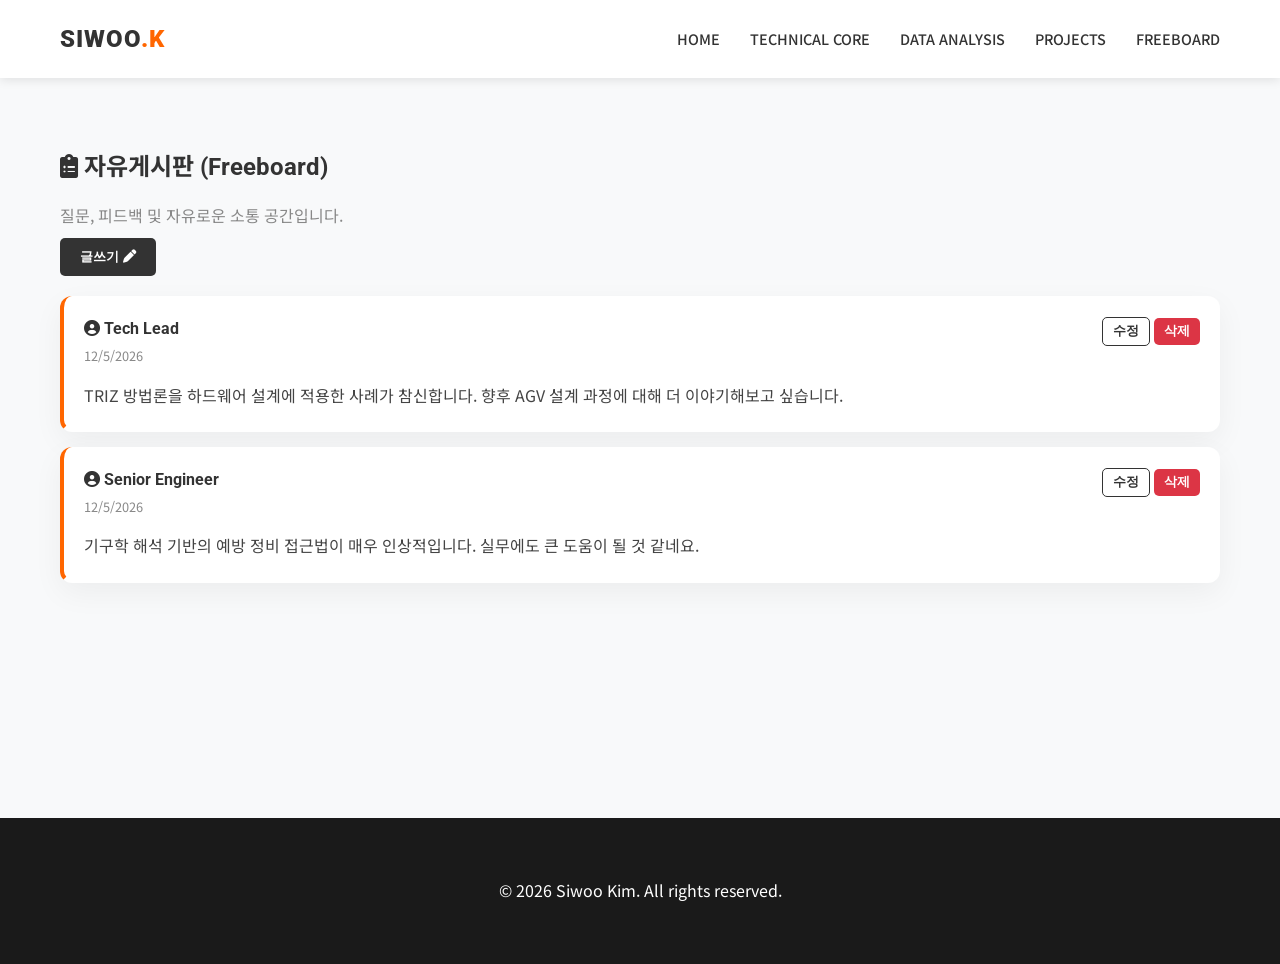
==== board.html @ 8e566737 "Add files via upload" ====
<!DOCTYPE html>
<html lang="ko">
<head>
    <meta charset="UTF-8">
    <meta name="viewport" content="width=device-width, initial-scale=1.0">
    <title>자유게시판 | 김시우 포트폴리오</title>
    <link rel="stylesheet" href="style.css">
    <link href="https://fonts.googleapis.com/css2?family=Noto+Sans+KR:wght@300;400;500;700;900&family=Roboto:wght@400;700&display=swap" rel="stylesheet">
    <link rel="stylesheet" href="https://cdnjs.cloudflare.com/ajax/libs/font-awesome/6.0.0/css/all.min.css" integrity="sha512-9usAa10IRO0HhonpyAIVpjrylPvoDwiPUiKdWk5t3PyolY1cOd4DSE0Ga+ri4AuTroPR5aQvXU9xC6qOPnzFeg==" crossorigin="anonymous" referrerpolicy="no-referrer" />
</head>
<body class="bg-light">

    <!-- Navigation -->
    <nav id="navbar" style="position: sticky; top: 0; background: #fff;">
        <div class="nav-container">
            <h1 class="logo">SIWOO<span>.K</span></h1>
            <ul class="nav-links">
                <li><a href="index.html#home">HOME</a></li>
                <li><a href="index.html#technical-core">TECHNICAL CORE</a></li>
                <li><a href="index.html#data-analysis">DATA ANALYSIS</a></li>
                <li><a href="index.html#projects">PROJECTS</a></li>
                <li><a href="board.html">FREEBOARD</a></li>
            </ul>
        </div>
    </nav>

    <div class="container mt-20" style="padding-top: 50px; min-height: 80vh;">
        <div class="board-header">
            <h2><i class="fas fa-clipboard-list"></i> 자유게시판 (Freeboard)</h2>
            <p class="text-gray">질문, 피드백 및 자유로운 소통 공간입니다.</p>
            <button class="btn btn-primary mt-10" onclick="openWriteModal()">글쓰기 <i class="fas fa-pen"></i></button>
        </div>

        <div class="board-list mt-20" id="board-container">
            <!-- Posts will be injected here via JS -->
        </div>
    </div>

    <!-- Edit/Write Modal -->
    <div id="boardModal" class="modal">
        <div class="modal-content card">
            <span class="close-btn" onclick="closeModal()">&times;</span>
            <h3 id="modal-title">새 글 작성</h3>
            <div class="form-group">
                <input type="text" id="post-author" placeholder="작성자 닉네임" required>
            </div>
            <div class="form-group">
                <input type="password" id="post-password" placeholder="비밀번호 (수정/삭제용)" required>
            </div>
            <div class="form-group">
                <textarea id="post-content" rows="4" placeholder="내용을 입력하세요..." required></textarea>
            </div>
            <input type="hidden" id="post-id">
            <button class="btn btn-primary w-100" id="save-btn" onclick="savePost()">저장하기</button>
        </div>
    </div>

    <!-- Password Prompt Modal for Edit/Delete -->
    <div id="pwdModal" class="modal">
        <div class="modal-content card" style="max-width: 400px;">
            <span class="close-btn" onclick="closePwdModal()">&times;</span>
            <h3>비밀번호 확인</h3>
            <p id="pwd-msg" class="text-gray small-text">해당 글을 관리하기 위해 비밀번호를 입력해주세요.</p>
            <div class="form-group mt-10">
                <input type="password" id="confirm-pwd" placeholder="비밀번호 입력">
            </div>
            <input type="hidden" id="pwd-action-type">
            <input type="hidden" id="pwd-post-id">
            <button class="btn btn-primary w-100 mt-10" onclick="verifyPassword()">확인</button>
        </div>
    </div>

    <footer>
        <div class="footer-content" style="padding: 20px;">
            <p>&copy; 2026 Siwoo Kim. All rights reserved.</p>
        </div>
    </footer>

    <script src="script.js"></script>
</body>
</html>
---- style.css ----
:root {
    --primary-color: #FF6600; /* Hanwha Orange */
    --primary-dark: #cc5200;
    --dark-bg: #1a1a1a;
    --dark-gray: #333333;
    --light-bg: #f8f9fa;
    --white: #ffffff;
    --text-color: #444444;
    --light-text: #888888;
    --transition: all 0.3s cubic-bezier(0.25, 0.8, 0.25, 1);
}

* {
    margin: 0;
    padding: 0;
    box-sizing: border-box;
    scroll-behavior: smooth;
}

body {
    font-family: 'Noto Sans KR', sans-serif;
    color: var(--text-color);
    line-height: 1.6;
    background-color: var(--white);
    overflow-x: hidden;
}

/* Typography */
h1, h2, h3, h4, h5 {
    font-family: 'Roboto', 'Noto Sans KR', sans-serif;
    color: var(--dark-gray);
    margin-bottom: 1rem;
}

.highlight {
    color: var(--primary-color);
}

.text-gray {
    color: var(--light-text);
}

.text-white {
    color: var(--white);
}

.text-white h2, .text-white h3, .text-white p {
    color: var(--white);
}

/* Utilities */
.section-padding {
    padding: 100px 0;
}

.bg-light {
    background-color: var(--light-bg);
}

.bg-dark {
    background-color: var(--dark-gray);
}

.container {
    max-width: 1200px;
    margin: 0 auto;
    padding: 0 20px;
}

.mt-10 { margin-top: 10px; }
.mt-20 { margin-top: 20px; }
.p-20 { padding: 20px; }

/* Navigation */
nav {
    position: fixed;
    top: 0;
    width: 100%;
    background-color: rgba(255, 255, 255, 0.95);
    backdrop-filter: blur(10px);
    z-index: 1000;
    box-shadow: 0 2px 10px rgba(0,0,0,0.1);
    transition: var(--transition);
}

.nav-container {
    display: flex;
    justify-content: space-between;
    align-items: center;
    max-width: 1200px;
    margin: 0 auto;
    padding: 20px;
}

.logo {
    font-size: 1.5rem;
    font-weight: 900;
    letter-spacing: 1px;
    margin: 0;
}

.logo span {
    color: var(--primary-color);
}

.nav-links {
    list-style: none;
    display: flex;
    gap: 30px;
}

.nav-links a {
    text-decoration: none;
    color: var(--dark-gray);
    font-weight: 500;
    font-size: 0.9rem;
    position: relative;
    transition: var(--transition);
}

.nav-links a::after {
    content: '';
    position: absolute;
    bottom: -5px;
    left: 0;
    width: 0;
    height: 2px;
    background-color: var(--primary-color);
    transition: var(--transition);
}

.nav-links a:hover {
    color: var(--primary-color);
}

.nav-links a:hover::after {
    width: 100%;
}

/* Hero Section */
.hero {
    height: 100vh;
    display: flex;
    align-items: center;
    justify-content: center;
    position: relative;
    background-image: url('images/hero.png');
    background-size: cover;
    background-position: center;
    background-attachment: fixed;
    /* Img placeholder, will be set via JS or inline later */
    background-color: var(--dark-bg);
    overflow: hidden;
}

#hero-bg-container {
    position: absolute;
    top:0; left:0; width:100%; height:100%;
    z-index: 0;
}

.hero-overlay {
    position: absolute;
    top: 0;
    left: 0;
    width: 100%;
    height: 100%;
    background: linear-gradient(135deg, rgba(26,26,26,0.9) 0%, rgba(26,26,26,0.6) 100%);
    z-index: 1;
}

.hero-content {
    position: relative;
    z-index: 2;
    text-align: center;
    max-width: 800px;
    padding: 0 20px;
}

.badge {
    display: inline-block;
    padding: 8px 16px;
    background-color: rgba(255, 102, 0, 0.2);
    color: var(--primary-color);
    border: 1px solid var(--primary-color);
    border-radius: 50px;
    font-weight: 500;
    font-size: 0.9rem;
    margin-bottom: 20px;
    letter-spacing: 1px;
}

.hero-content h2 {
    color: var(--white);
    font-size: 3rem;
    font-weight: 700;
    line-height: 1.3;
    margin-bottom: 20px;
}

.hero-subtext {
    color: #cccccc;
    font-size: 1.1rem;
    margin-bottom: 40px;
    font-weight: 300;
}

.cta-button {
    display: inline-block;
    padding: 15px 30px;
    background-color: var(--primary-color);
    color: var(--white);
    text-decoration: none;
    border-radius: 5px;
    font-weight: 700;
    font-size: 1rem;
    transition: var(--transition);
    box-shadow: 0 4px 15px rgba(255, 102, 0, 0.4);
}

.cta-button:hover {
    background-color: var(--primary-dark);
    transform: translateY(-3px);
    box-shadow: 0 6px 20px rgba(255, 102, 0, 0.6);
}

/* Sections */
.section-title {
    font-size: 2.5rem;
    text-align: center;
    margin-bottom: 10px;
    position: relative;
}

.section-title span {
    color: var(--primary-color);
}

.section-subtitle {
    text-align: center;
    margin-bottom: 50px;
    font-size: 1.1rem;
    color: var(--light-text);
}

/* Grid Layouts & Cards */
.grid-layout {
    display: grid;
    grid-template-columns: repeat(auto-fit, minmax(300px, 1fr));
    gap: 30px;
    margin-bottom: 50px;
}

.card {
    background: var(--white);
    padding: 40px 30px;
    border-radius: 12px;
    box-shadow: 0 10px 30px rgba(0,0,0,0.05);
    transition: var(--transition);
    border-bottom: 4px solid transparent;
}

.card:hover, .hover-effect:hover {
    transform: translateY(-10px);
    box-shadow: 0 15px 40px rgba(0,0,0,0.1);
    border-bottom: 4px solid var(--primary-color);
}

.card-icon {
    font-size: 2.5rem;
    color: var(--primary-color);
    margin-bottom: 20px;
}

.skill-list, .bullet-list {
    list-style: none;
    margin: 20px 0;
}

.skill-list li, .bullet-list li {
    position: relative;
    padding-left: 25px;
    margin-bottom: 10px;
}

.skill-list li::before, .bullet-list li::before {
    content: '\f0da'; /* FontAwesome right arrow */
    font-family: 'Font Awesome 5 Free';
    font-weight: 900;
    position: absolute;
    left: 0;
    color: var(--primary-color);
}

.impact-text {
    margin-top: 20px;
    padding-top: 20px;
    border-top: 1px solid #eee;
    font-weight: 500;
    color: var(--primary-color);
    font-size: 0.95rem;
}

.impact-box {
    background-color: rgba(255, 102, 0, 0.1);
    border-left: 4px solid var(--primary-color);
    padding: 15px;
    border-radius: 0 8px 8px 0;
}

/* Glassmorphism */
.glass {
    background: rgba(255, 255, 255, 0.05);
    backdrop-filter: blur(10px);
    -webkit-backdrop-filter: blur(10px);
    border: 1px solid rgba(255, 255, 255, 0.1);
    border-radius: 12px;
}

.bg-dark .glass {
    background: rgba(0, 0, 0, 0.2);
    border: 1px solid rgba(255, 255, 255, 0.05);
}

/* Image Placeholders / Gallery */
.image-gallery {
    display: grid;
    grid-template-columns: repeat(auto-fit, minmax(400px, 1fr));
    gap: 30px;
}

.gallery-item {
    padding: 20px;
    background: var(--white);
    border-radius: 12px;
    box-shadow: 0 5px 20px rgba(0,0,0,0.05);
}

.img-placeholder {
    width: 100%;
    height: 250px;
    background-color: #e9ecef;
    border-radius: 8px;
    display: flex;
    align-items: center;
    justify-content: center;
    color: transparent; /* hide placeholder text */
    background-size: cover;
    background-position: center;
    transition: var(--transition);
}

.img-placeholder:hover {
    transform: scale(1.02);
}

.img-placeholder.large {
    height: 400px;
}

#kicad-img { background-image: url('images/kicad.png'); }
#fluidsim-img { background-image: url('images/fluidsim.png'); }
#kinematics-img { background-image: url('images/kinematics.png'); }

/* Data Analysis */
.analysis-content {
    display: grid;
    grid-template-columns: 1fr 1fr;
    gap: 50px;
    align-items: center;
}

/* Timeline/Projects */
.timeline {
    position: relative;
    max-width: 800px;
    margin: 0 auto;
}

.timeline::before {
    content: '';
    position: absolute;
    left: 20px;
    top: 0;
    width: 2px;
    height: 100%;
    background-color: #eee;
}

.timeline-item {
    position: relative;
    padding-left: 60px;
    margin-bottom: 40px;
}

.timeline-item::before {
    content: '';
    position: absolute;
    left: 14px;
    top: 20px;
    width: 14px;
    height: 14px;
    border-radius: 50%;
    background-color: var(--primary-color);
    border: 3px solid var(--white);
    box-shadow: 0 0 0 3px rgba(255, 102, 0, 0.2);
}

.date {
    display: inline-block;
    padding: 4px 10px;
    background-color: var(--dark-gray);
    color: var(--white);
    font-size: 0.8rem;
    border-radius: 4px;
    margin-bottom: 15px;
}

.triz-section {
    background-color: #fffaf5;
    padding: 15px;
    border-radius: 8px;
    margin: 15px 0;
    border: 1px dashed var(--primary-color);
}

.triz-section h4 {
    margin-bottom: 5px;
    font-size: 1rem;
}

/* Community & Contact */
.contact-grid {
    display: grid;
    grid-template-columns: 3fr 2fr;
    gap: 30px;
}

.guestbook {
    max-height: 200px;
    overflow-y: auto;
    padding-right: 10px;
}

.guestbook::-webkit-scrollbar {
    width: 6px;
}
.guestbook::-webkit-scrollbar-thumb {
    background: var(--light-text);
    border-radius: 3px;
}

.guestbook-item {
    background: #fdfdfd;
    padding: 15px;
    border-radius: 8px;
    margin-bottom: 10px;
    border-left: 3px solid var(--primary-color);
}

.guestbook-item .author {
    font-weight: 700;
    font-size: 0.85rem;
    color: var(--dark-gray);
}

.guestbook-item p {
    font-size: 0.9rem;
    margin: 5px 0 0 0;
}

.guestbook-form input, .guestbook-form textarea {
    width: 100%;
    padding: 10px;
    margin-bottom: 10px;
    border: 1px solid #ddd;
    border-radius: 5px;
    font-family: inherit;
}

.btn {
    padding: 10px 20px;
    border: none;
    border-radius: 5px;
    cursor: pointer;
    font-weight: bold;
    transition: var(--transition);
}

.btn-primary {
    background-color: var(--dark-gray);
    color: var(--white);
}

.btn-primary:hover {
    background-color: var(--primary-color);
}

.tech-link {
    display: block;
    padding: 12px;
    background: #f1f3f5;
    color: var(--dark-gray);
    text-decoration: none;
    font-weight: 500;
    border-radius: 6px;
    transition: var(--transition);
}

.tech-link:hover {
    background: var(--primary-color);
    color: var(--white);
}

.profile-details p {
    font-size: 1.1rem;
    margin-bottom: 10px;
}

.profile-details i {
    width: 25px;
    color: var(--primary-color);
}

.social-links {
    display: flex;
    flex-wrap: wrap;
    gap: 10px;
}

.social-icon {
    display: flex;
    align-items: center;
    gap: 5px;
    padding: 8px 15px;
    background: #eee;
    color: var(--dark-gray);
    text-decoration: none;
    border-radius: 50px;
    font-size: 0.9rem;
    transition: var(--transition);
    font-weight: 500;
}

.social-icon:hover {
    background: var(--primary-color);
    color: var(--white);
}

/* Footer */
footer {
    background-color: var(--dark-bg);
    color: var(--white);
    text-align: center;
    padding: 40px 20px;
}

footer h2 {
    color: var(--white);
}

.copyright {
    color: var(--light-text);
    margin-top: 20px;
    font-size: 0.9rem;
}

/* Modals & Forms for Freeboard */
.modal {
    display: none; 
    position: fixed; 
    z-index: 2000; 
    left: 0;
    top: 0;
    width: 100%; 
    height: 100%; 
    background-color: rgba(0,0,0,0.5);
    align-items: center;
    justify-content: center;
    backdrop-filter: blur(5px);
}

.modal-content {
    background-color: var(--white);
    padding: 30px;
    border-radius: 10px;
    width: 90%;
    max-width: 500px;
    position: relative;
    box-shadow: 0 10px 30px rgba(0,0,0,0.2);
    animation: modalFadeIn 0.3s ease-out forwards;
}

@keyframes modalFadeIn {
    from { opacity: 0; transform: translateY(-30px); }
    to { opacity: 1; transform: translateY(0); }
}

.close-btn {
    position: absolute;
    right: 20px;
    top: 15px;
    font-size: 28px;
    font-weight: bold;
    color: #aaa;
    cursor: pointer;
}

.close-btn:hover {
    color: black;
}

.form-group {
    margin-bottom: 15px;
}

.form-group input, .form-group textarea {
    width: 100%;
    padding: 12px;
    border: 1px solid #ccc;
    border-radius: 6px;
    font-family: inherit;
    font-size: 1rem;
    outline: none;
    transition: var(--transition);
}

.form-group input:focus, .form-group textarea:focus {
    border-color: var(--primary-color);
    box-shadow: 0 0 5px rgba(255, 102, 0, 0.3);
}

.w-100 {
    width: 100%;
}
.btn-sm {
    padding: 5px 10px;
    font-size: 0.85rem;
}
.btn-outline {
    background: transparent;
    border: 1px solid var(--dark-gray);
    color: var(--dark-gray);
}
.btn-outline:hover {
    background: var(--dark-gray);
    color: var(--white);
}

/* Animations - Reveal on scroll */
.reveal {
    opacity: 0;
    transform: translateY(30px);
    transition: all 0.8s ease-out;
}

.reveal.active {
    opacity: 1;
    transform: translateY(0);
}

.fade-left { transform: translateX(-50px); }
.fade-right { transform: translateX(50px); }

.fade-left.active, .fade-right.active {
    transform: translateX(0);
}

/* Responsive */
@media (max-width: 768px) {
    .nav-links { display: none; } /* Simple responsive hide for nav */
    .hero-content h2 { font-size: 2rem; }
    .analysis-content { grid-template-columns: 1fr; }
    .contact-grid { grid-template-columns: 1fr; }
    .timeline::before { left: 0; }
    .timeline-item { padding-left: 20px; }
    .timeline-item::before { left: -6px; }
    .image-gallery { grid-template-columns: 1fr; }
}
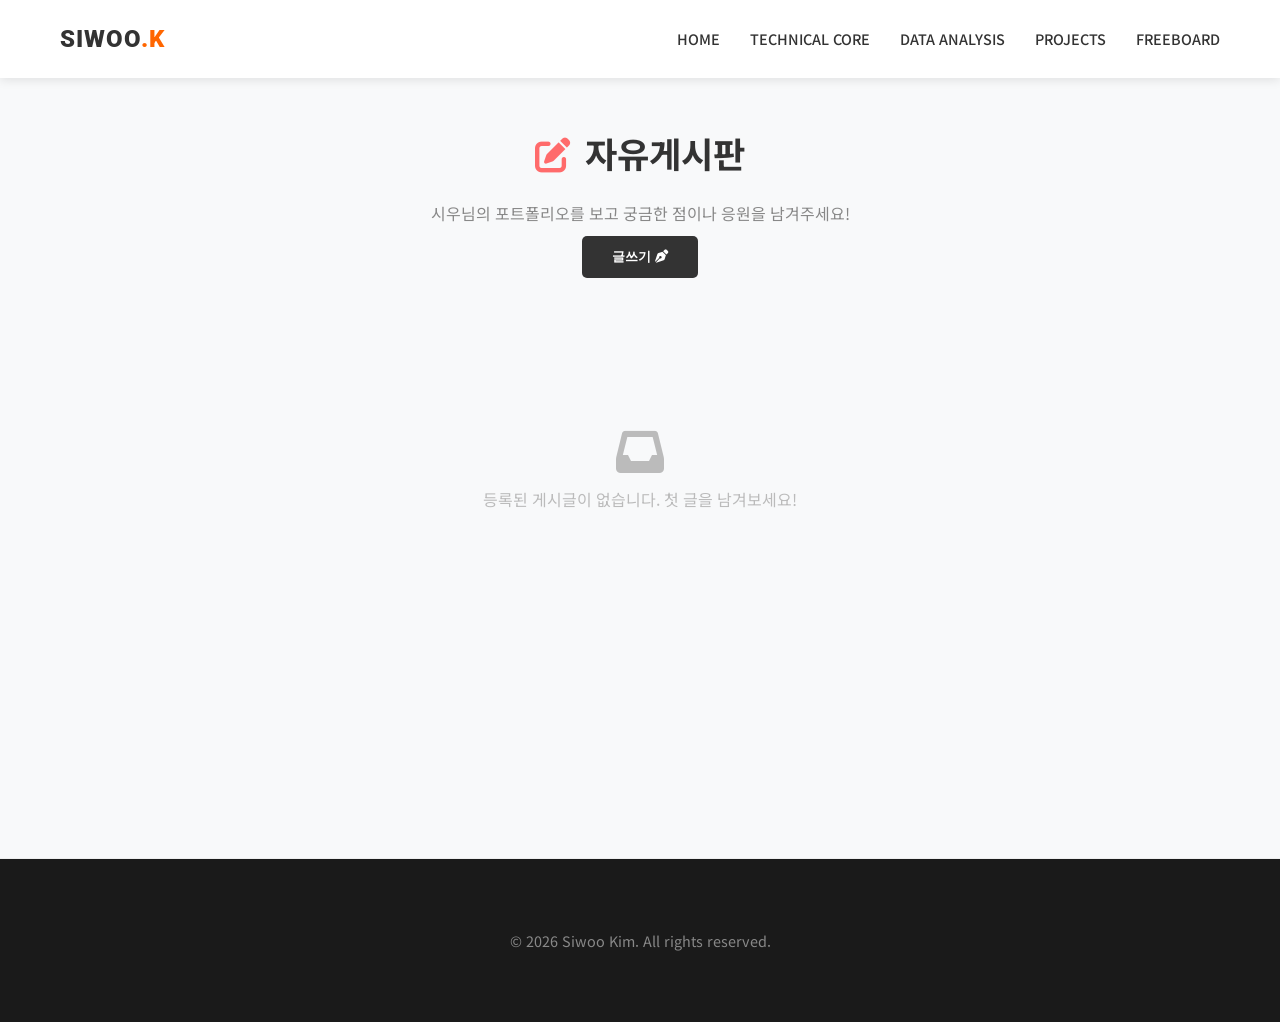
==== commit 60dd8268: "Update board.html" ====
--- a/board.html
+++ b/board.html
@@ -7,11 +7,46 @@
     <link rel="stylesheet" href="style.css">
     <link href="https://fonts.googleapis.com/css2?family=Noto+Sans+KR:wght@300;400;500;700;900&family=Roboto:wght@400;700&display=swap" rel="stylesheet">
     <link rel="stylesheet" href="https://cdnjs.cloudflare.com/ajax/libs/font-awesome/6.0.0/css/all.min.css" integrity="sha512-9usAa10IRO0HhonpyAIVpjrylPvoDwiPUiKdWk5t3PyolY1cOd4DSE0Ga+ri4AuTroPR5aQvXU9xC6qOPnzFeg==" crossorigin="anonymous" referrerpolicy="no-referrer" />
+    <style>
+        /* 게시판 커스텀 스타일 */
+        .post-card { background: white; border-radius: 12px; padding: 25px; margin-bottom: 30px; box-shadow: 0 5px 15px rgba(0,0,0,0.05); transition: 0.3s; border: 1px solid #eee; }
+        .post-header { display: flex; justify-content: space-between; align-items: center; margin-bottom: 15px; border-bottom: 1px solid #f1f1f1; padding-bottom: 12px; }
+        .post-author { font-weight: 700; color: #333; font-size: 1.1rem; }
+        .post-date { font-size: 0.85rem; color: #999; margin-left: 8px; }
+        .post-content { line-height: 1.7; color: #444; margin-bottom: 25px; white-space: pre-wrap; min-height: 50px; }
+        
+        /* 반응 및 액션 바 */
+        .action-bar { display: flex; gap: 15px; margin-top: 15px; padding-top: 15px; border-top: 1px solid #f5f5f5; flex-wrap: wrap; }
+        .action-btn { cursor: pointer; background: #f8f9fa; border: 1px solid #eee; border-radius: 20px; padding: 6px 14px; color: #666; font-size: 0.85rem; transition: 0.2s; display: flex; align-items: center; gap: 6px; }
+        .action-btn:hover { background: #fff; border-color: #ff6b6b; color: #ff6b6b; }
+        .action-btn.dislike:hover { border-color: #4b7bec; color: #4b7bec; }
+        .action-btn i { font-size: 0.9rem; }
+
+        /* 댓글 영역 */
+        .comment-section { background: #f9f9fb; border-radius: 10px; padding: 20px; margin-top: 20px; border: 1px solid #f0f0f5; }
+        .comment-list { list-style: none; padding: 0; margin-bottom: 15px; }
+        .comment-item { padding: 10px 0; border-bottom: 1px dashed #e0e0e0; font-size: 0.9rem; color: #555; }
+        .comment-item:last-child { border-bottom: none; }
+        .comment-item strong { color: #333; margin-right: 8px; }
+        
+        .comment-form { display: flex; gap: 10px; margin-top: 10px; }
+        .comment-input { flex: 1; padding: 10px 15px; border: 1px solid #ddd; border-radius: 25px; outline: none; font-size: 0.9rem; transition: 0.3s; }
+        .comment-input:focus { border-color: #ff6b6b; box-shadow: 0 0 5px rgba(255,107,107,0.2); }
+        
+        .btn-small { padding: 5px 12px; font-size: 0.8rem; border-radius: 6px; cursor: pointer; border: 1px solid #ddd; background: #fff; transition: 0.2s; }
+        .btn-small:hover { background: #f1f1f1; border-color: #bbb; }
+        .btn-delete { color: #e74c3c; border-color: #fadbd8; }
+        .btn-delete:hover { background: #fdedec; border-color: #e74c3c; }
+
+        /* 유틸리티 */
+        .w-100 { width: 100%; }
+        .mt-10 { margin-top: 10px; }
+        .text-center { text-align: center; }
+    </style>
 </head>
 <body class="bg-light">
 
-    <!-- Navigation -->
-    <nav id="navbar" style="position: sticky; top: 0; background: #fff;">
+    <nav id="navbar" style="position: sticky; top: 0; background: #fff; z-index: 1000; box-shadow: 0 2px 10px rgba(0,0,0,0.1);">
         <div class="nav-container">
             <h1 class="logo">SIWOO<span>.K</span></h1>
             <ul class="nav-links">
@@ -24,58 +59,221 @@
         </div>
     </nav>
 
-    <div class="container mt-20" style="padding-top: 50px; min-height: 80vh;">
-        <div class="board-header">
-            <h2><i class="fas fa-clipboard-list"></i> 자유게시판 (Freeboard)</h2>
-            <p class="text-gray">질문, 피드백 및 자유로운 소통 공간입니다.</p>
-            <button class="btn btn-primary mt-10" onclick="openWriteModal()">글쓰기 <i class="fas fa-pen"></i></button>
-        </div>
-
-        <div class="board-list mt-20" id="board-container">
-            <!-- Posts will be injected here via JS -->
-        </div>
+    <div class="container mt-20" style="padding-top: 50px; min-height: 80vh; max-width: 850px; margin: 0 auto;">
+        <div class="board-header text-center" style="margin-bottom: 50px;">
+            <h2 style="font-size: 2.2rem;"><i class="fas fa-edit" style="color: #ff6b6b; margin-right: 15px;"></i>자유게시판</h2>
+            <p class="text-gray" style="margin-top: 10px;">시우님의 포트폴리오를 보고 궁금한 점이나 응원을 남겨주세요!</p>
+            <button class="btn btn-primary mt-10" style="padding: 12px 30px; font-weight: 600;" onclick="openWriteModal()">글쓰기 <i class="fas fa-pen-nib"></i></button>
+        </div>
+
+        <div id="board-container">
+            </div>
     </div>
 
-    <!-- Edit/Write Modal -->
     <div id="boardModal" class="modal">
-        <div class="modal-content card">
+        <div class="modal-content card" style="max-width: 600px;">
             <span class="close-btn" onclick="closeModal()">&times;</span>
-            <h3 id="modal-title">새 글 작성</h3>
+            <h3 id="modal-title" style="margin-bottom: 20px;">새 게시글 작성</h3>
             <div class="form-group">
-                <input type="text" id="post-author" placeholder="작성자 닉네임" required>
-            </div>
-            <div class="form-group">
-                <input type="password" id="post-password" placeholder="비밀번호 (수정/삭제용)" required>
-            </div>
-            <div class="form-group">
-                <textarea id="post-content" rows="4" placeholder="내용을 입력하세요..." required></textarea>
-            </div>
-            <input type="hidden" id="post-id">
-            <button class="btn btn-primary w-100" id="save-btn" onclick="savePost()">저장하기</button>
+                <label for="post-author" style="display:block; margin-bottom: 5px; font-size: 0.9rem; font-weight: 600;">닉네임</label>
+                <input type="text" id="post-author" placeholder="닉네임을 입력하세요" style="width: 100%; padding: 12px; border: 1px solid #ddd; border-radius: 8px;">
+            </div>
+            <div class="form-group mt-10">
+                <label for="post-content" style="display:block; margin-bottom: 5px; font-size: 0.9rem; font-weight: 600;">내용</label>
+                <textarea id="post-content" rows="8" placeholder="내용을 입력하세요..." style="width: 100%; padding: 12px; border: 1px solid #ddd; border-radius: 8px; resize: vertical;"></textarea>
+            </div>
+            <button class="btn btn-primary w-100 mt-20" style="padding: 15px;" onclick="savePost()">게시하기</button>
         </div>
     </div>
 
-    <!-- Password Prompt Modal for Edit/Delete -->
     <div id="pwdModal" class="modal">
-        <div class="modal-content card" style="max-width: 400px;">
+        <div class="modal-content card" style="max-width: 380px;">
             <span class="close-btn" onclick="closePwdModal()">&times;</span>
-            <h3>비밀번호 확인</h3>
-            <p id="pwd-msg" class="text-gray small-text">해당 글을 관리하기 위해 비밀번호를 입력해주세요.</p>
-            <div class="form-group mt-10">
-                <input type="password" id="confirm-pwd" placeholder="비밀번호 입력">
-            </div>
-            <input type="hidden" id="pwd-action-type">
+            <h3 class="text-center"><i class="fas fa-lock" style="color: #e74c3c;"></i> 게시글 삭제</h3>
+            <p class="text-gray small-text text-center mt-10">삭제를 원하시면 관리자 비밀번호를 입력하세요.</p>
+            <div class="form-group mt-20">
+                <input type="password" id="confirm-pwd" placeholder="비밀번호 입력" style="width: 100%; padding: 12px; border: 1px solid #ddd; border-radius: 8px; text-align: center;">
+            </div>
             <input type="hidden" id="pwd-post-id">
-            <button class="btn btn-primary w-100 mt-10" onclick="verifyPassword()">확인</button>
+            <button class="btn btn-primary w-100 mt-10" style="background: #e74c3c; border: none; padding: 12px;" onclick="verifyPassword()">삭제 확인</button>
         </div>
     </div>
 
-    <footer>
-        <div class="footer-content" style="padding: 20px;">
-            <p>&copy; 2026 Siwoo Kim. All rights reserved.</p>
+    <footer style="margin-top: 60px; border-top: 1px solid #eee;">
+        <div class="footer-content text-center" style="padding: 30px;">
+            <p class="text-gray" style="font-size: 0.9rem;">&copy; 2026 Siwoo Kim. All rights reserved.</p>
         </div>
     </footer>
 
-    <script src="script.js"></script>
+    <script>
+        const ADMIN_PWD = "0429"; // 고정된 삭제 비밀번호
+        let posts = JSON.parse(localStorage.getItem('siwoo_board_posts')) || [];
+
+        // 게시글 렌더링 함수
+        function renderPosts() {
+            const container = document.getElementById('board-container');
+            if (posts.length === 0) {
+                container.innerHTML = '<div class="text-center" style="padding: 100px 0; color: #bbb;"><i class="fas fa-inbox fa-3x"></i><p class="mt-10">등록된 게시글이 없습니다. 첫 글을 남겨보세요!</p></div>';
+                return;
+            }
+
+            container.innerHTML = '';
+            // 최신순 정렬
+            posts.sort((a, b) => b.id - a.id).forEach(post => {
+                const postEl = document.createElement('div');
+                postEl.className = 'post-card';
+                postEl.innerHTML = `
+                    <div class="post-header">
+                        <div>
+                            <span class="post-author">${post.author}</span>
+                            <span class="post-date">${post.date}</span>
+                        </div>
+                        <button class="btn-small btn-delete" onclick="openDeleteModal('${post.id}')"><i class="fas fa-trash-alt"></i> 삭제</button>
+                    </div>
+                    <div class="post-content">${post.content}</div>
+                    
+                    <div class="action-bar">
+                        <button class="action-btn" onclick="updateReaction(${post.id}, 'likes')">
+                            <i class="fas fa-thumbs-up"></i> 좋아요 <strong>${post.likes || 0}</strong>
+                        </button>
+                        <button class="action-btn dislike" onclick="updateReaction(${post.id}, 'dislikes')">
+                            <i class="fas fa-thumbs-down"></i> 싫어요 <strong>${post.dislikes || 0}</strong>
+                        </button>
+                        <button class="action-btn" onclick="document.getElementById('comment-input-${post.id}').focus()">
+                            <i class="fas fa-comment-dots"></i> 댓글 <strong>${post.comments ? post.comments.length : 0}</strong>
+                        </button>
+                    </div>
+
+                    <div class="comment-section">
+                        <ul class="comment-list" id="comment-list-${post.id}">
+                            ${(post.comments || []).map(c => `
+                                <li class="comment-item">
+                                    <strong>${c.user}</strong> ${c.text}
+                                </li>
+                            `).join('')}
+                        </ul>
+                        <div class="comment-form">
+                            <input type="text" id="comment-input-${post.id}" class="comment-input" placeholder="따뜻한 댓글을 남겨주세요...">
+                            <button class="btn btn-primary" style="padding: 8px 20px; border-radius: 20px;" onclick="addComment(${post.id})">등록</button>
+                        </div>
+                    </div>
+                `;
+                container.appendChild(postEl);
+            });
+        }
+
+        // 새 게시글 저장
+        function savePost() {
+            const author = document.getElementById('post-author').value.trim();
+            const content = document.getElementById('post-content').value.trim();
+
+            if (!author || !content) {
+                alert("닉네임과 내용을 모두 입력해주세요.");
+                return;
+            }
+
+            const newPost = {
+                id: Date.now(),
+                author,
+                content,
+                date: new Date().toLocaleString(),
+                likes: 0,
+                dislikes: 0,
+                comments: []
+            };
+
+            posts.push(newPost);
+            updateStorage();
+            closeModal();
+            renderPosts();
+        }
+
+        // 좋아요/싫어요 업데이트
+        function updateReaction(id, type) {
+            const idx = posts.findIndex(p => p.id == id);
+            if (idx !== -1) {
+                posts[idx][type] = (posts[idx][type] || 0) + 1;
+                updateStorage();
+                renderPosts();
+            }
+        }
+
+        // 댓글 추가 함수
+        function addComment(id) {
+            const input = document.getElementById(`comment-input-${id}`);
+            const text = input.value.trim();
+
+            if (!text) {
+                alert("댓글 내용을 입력해주세요.");
+                return;
+            }
+
+            const idx = posts.findIndex(p => p.id == id);
+            if (idx !== -1) {
+                if (!posts[idx].comments) posts[idx].comments = [];
+                posts[idx].comments.push({
+                    user: "방문자",
+                    text: text
+                });
+                updateStorage();
+                input.value = ""; // 입력창 초기화
+                renderPosts();
+            }
+        }
+
+        // 모달 제어 함수들
+        function openWriteModal() {
+            document.getElementById('post-author').value = "";
+            document.getElementById('post-content').value = "";
+            document.getElementById('boardModal').style.display = 'block';
+        }
+
+        function closeModal() {
+            document.getElementById('boardModal').style.display = 'none';
+        }
+
+        function openDeleteModal(id) {
+            document.getElementById('pwd-post-id').value = id;
+            document.getElementById('confirm-pwd').value = "";
+            document.getElementById('pwdModal').style.display = 'block';
+        }
+
+        function closePwdModal() {
+            document.getElementById('pwdModal').style.display = 'none';
+        }
+
+        // 관리자 비밀번호 확인 후 삭제
+        function verifyPassword() {
+            const id = document.getElementById('pwd-post-id').value;
+            const pwdInput = document.getElementById('confirm-pwd').value;
+
+            if (pwdInput === ADMIN_PWD) {
+                if (confirm("정말로 이 게시글을 삭제하시겠습니까?")) {
+                    posts = posts.filter(p => p.id != id);
+                    updateStorage();
+                    renderPosts();
+                    closePwdModal();
+                }
+            } else {
+                alert("관리자 비밀번호가 일치하지 않습니다.");
+                document.getElementById('confirm-pwd').value = "";
+            }
+        }
+
+        function updateStorage() {
+            localStorage.setItem('siwoo_board_posts', JSON.stringify(posts));
+        }
+
+        // 페이지 로드 시 게시글 표시
+        window.onload = renderPosts;
+
+        // 모달 외곽 클릭 시 닫기
+        window.onclick = function(event) {
+            const writeModal = document.getElementById('boardModal');
+            const pwdModal = document.getElementById('pwdModal');
+            if (event.target == writeModal) closeModal();
+            if (event.target == pwdModal) closePwdModal();
+        }
+    </script>
 </body>
 </html>
